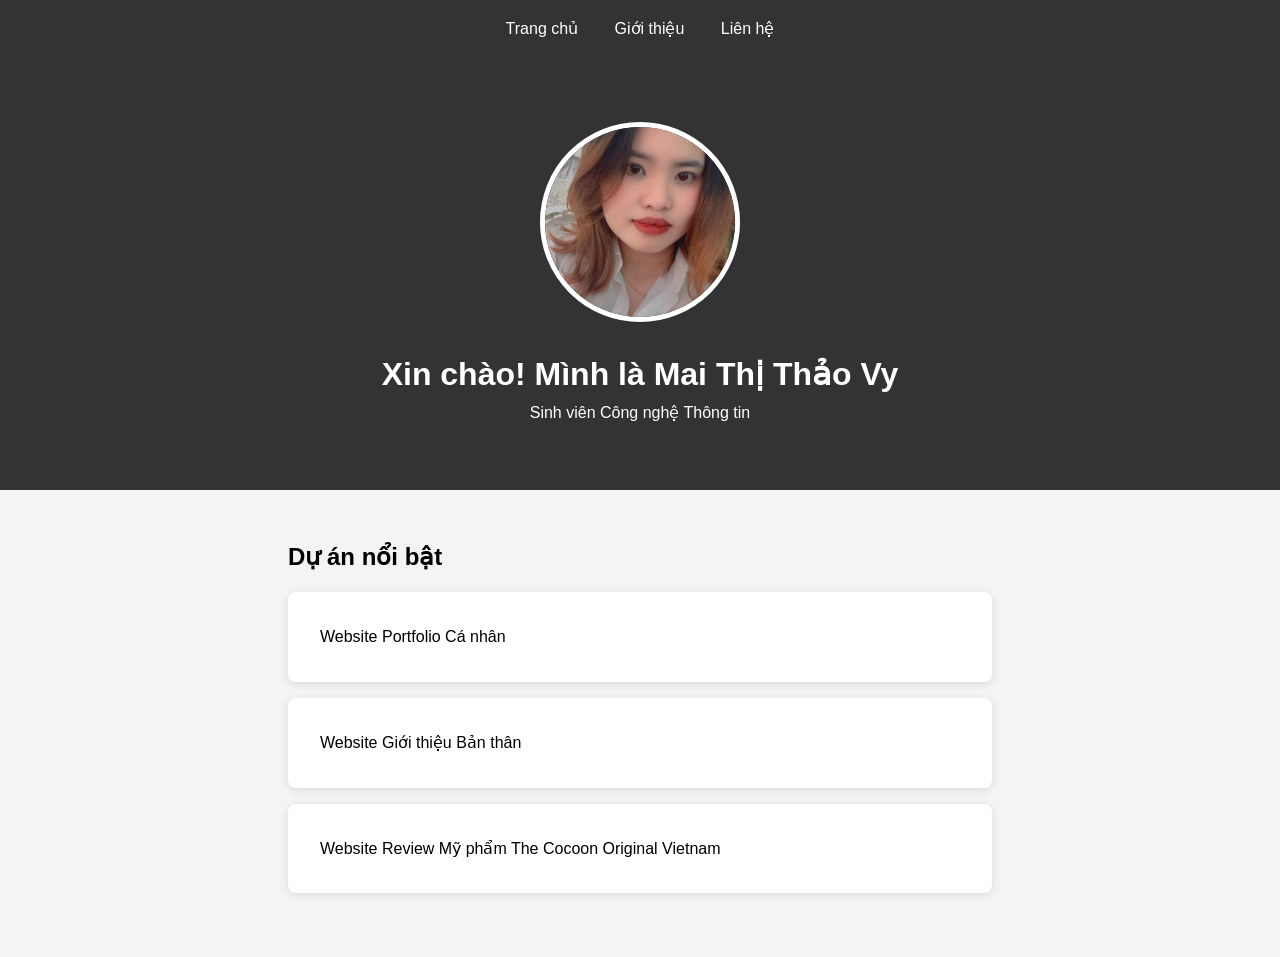
==== index.html @ c0f27c7c "Add files via upload" ====
<!DOCTYPE html>
<html lang="vi">
<head>
    <meta charset="UTF-8">
    <meta name="viewport" content="width=device-width, initial-scale=1.0">
    <title>Mai Thị Thảo Vy - Portfolio</title>
    <link rel="stylesheet" href="style.css">
</head>
<body>
    <nav>
        <a href="index.html">Trang chủ</a>
        <a href="about.html">Giới thiệu</a>
        <a href="contact.html">Liên hệ</a>
    </nav>

    <header>
		<img src="avatar.jpg" alt="Ảnh đại diện" class="avatar">
        <h1>Xin chào! Mình là Mai Thị Thảo Vy</h1>
        <p>Sinh viên Công nghệ Thông tin</p>
    </header>

<section>
    <h2>Dự án nổi bật</h2>
    <div class="project">Website Portfolio Cá nhân</div>
    <div class="project">Website Giới thiệu Bản thân</div>
    <div class="project">Website Review Mỹ phẩm The Cocoon Original Vietnam</div>
</section>

<script src="js/script.js"></script>

</body>
</html>
---- style.css ----
* { margin: 0; padding: 0; box-sizing: border-box; }
body {	
	font-family: 'Segoe UI', sans-serif; 
	line-height: 1.6; 
	background: #f4f4f4; 
}
nav { 
	background: #333; 
	padding: 1rem; 
	text-align: center; 
}
nav a { 
	color: white; 
	margin: 0 1rem; 
	text-decoration: none; 
}
header { 
	text-align: center; 
	padding: 4rem 2rem; 
	background: #333; 
	color: white; 
}
section { 
	padding: 3rem; 
	max-width: 800px; 
	margin: 0 auto; 
}
.project { 
	background: white; 
	padding: 2rem; 
	margin: 1rem 0; 
	border-radius: 8px; 
	box-shadow: 0 2px 10px rgba(0,0,0,0.1); 
	}
.avatar{
    width:200px;
    height:200px;
    border-radius:50%;
    object-fit:cover;
    margin-bottom:20px;
    border:5px solid white;
}
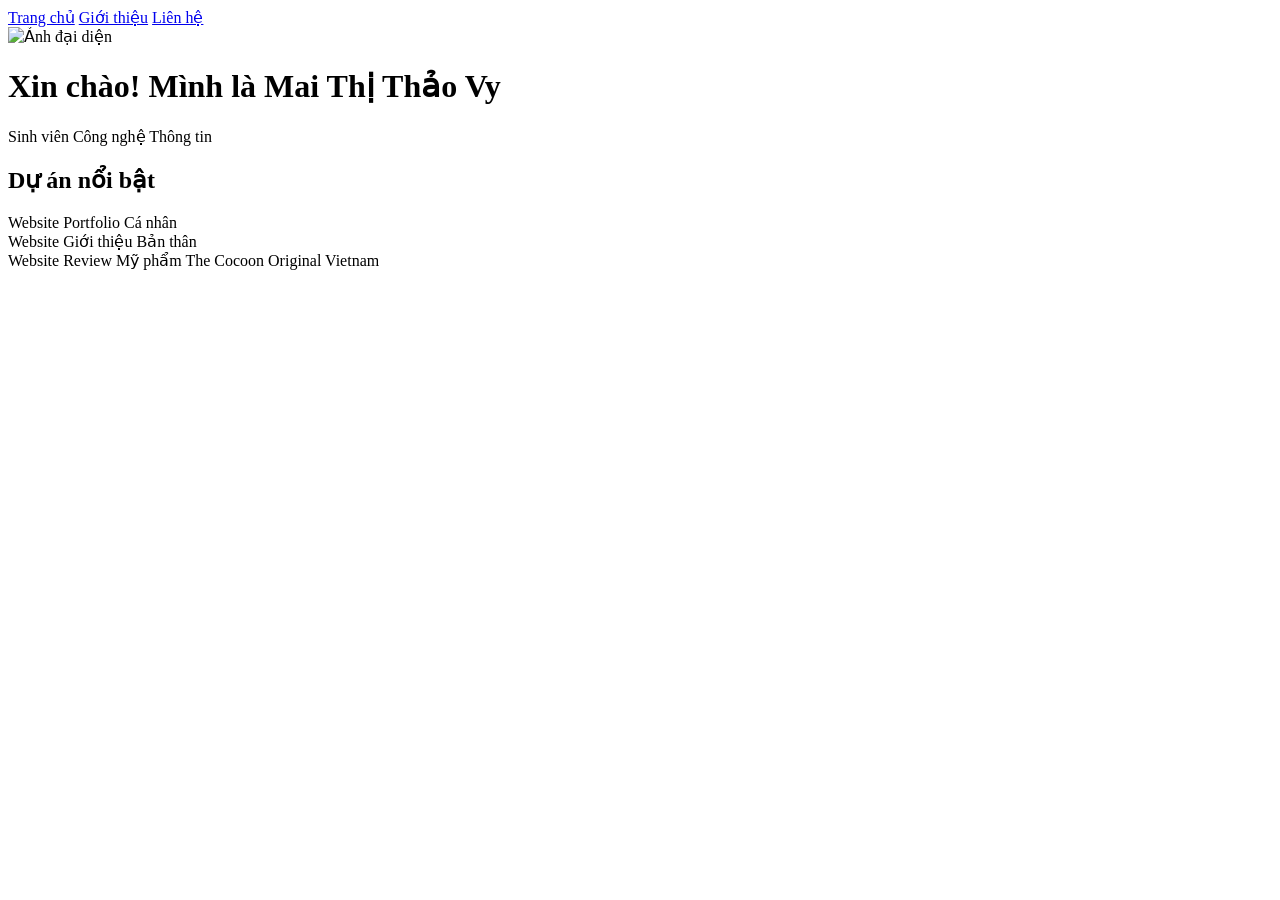
==== commit b1cfda76: "Add files via upload" ====
--- a/index.html
+++ b/index.html
@@ -4,7 +4,7 @@
     <meta charset="UTF-8">
     <meta name="viewport" content="width=device-width, initial-scale=1.0">
     <title>Mai Thị Thảo Vy - Portfolio</title>
-    <link rel="stylesheet" href="style.css">
+    <link rel="stylesheet" href="css/style.css">
 </head>
 <body>
     <nav>
@@ -14,7 +14,7 @@
     </nav>
 
     <header>
-		<img src="avatar.jpg" alt="Ảnh đại diện" class="avatar">
+		<img src="images/avatar.jpg" alt="Ảnh đại diện" class="avatar">
         <h1>Xin chào! Mình là Mai Thị Thảo Vy</h1>
         <p>Sinh viên Công nghệ Thông tin</p>
     </header>
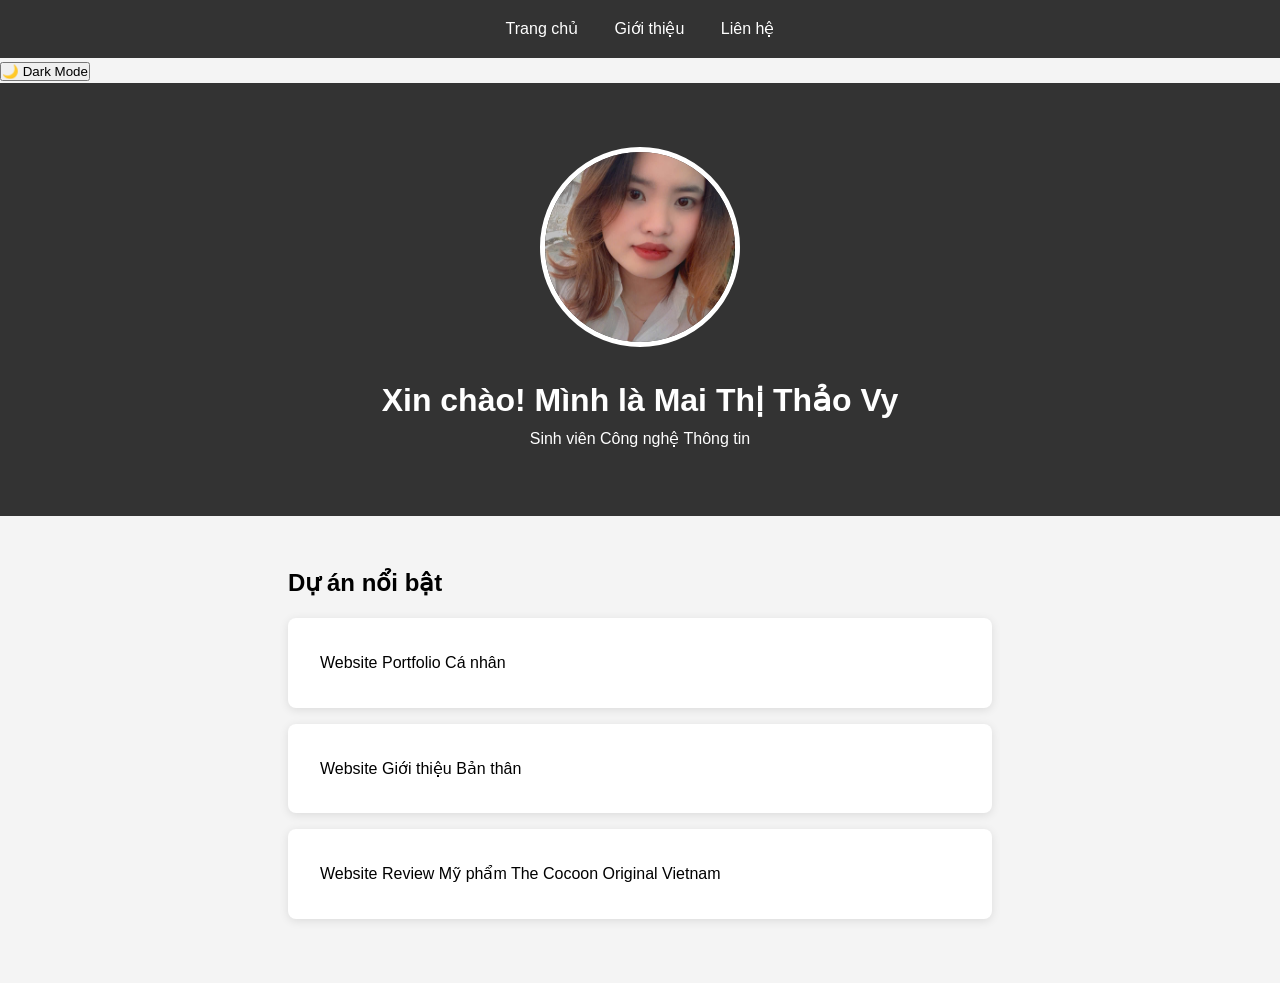
==== commit 0b11f609: "Update index.html" ====
--- a/index.html
+++ b/index.html
@@ -12,7 +12,7 @@
         <a href="about.html">Giới thiệu</a>
         <a href="contact.html">Liên hệ</a>
     </nav>
-
+		 <button id="themeBtn">🌙 Dark Mode</button>
     <header>
 		<img src="images/avatar.jpg" alt="Ảnh đại diện" class="avatar">
         <h1>Xin chào! Mình là Mai Thị Thảo Vy</h1>
--- a/css/style.css
+++ b/css/style.css
@@ -0,0 +1,47 @@
+* { margin: 0; padding: 0; box-sizing: border-box; }
+body {	
+	font-family: 'Segoe UI', sans-serif; 
+	line-height: 1.6; 
+	background: #f4f4f4; 
+}
+nav { 
+	background: #333; 
+	padding: 1rem; 
+	text-align: center; 
+}
+nav a { 
+	color: white; 
+	margin: 0 1rem; 
+	text-decoration: none; 
+}
+header { 
+	text-align: center; 
+	padding: 4rem 2rem; 
+	background: #333; 
+	color: white; 
+}
+section { 
+	padding: 3rem; 
+	max-width: 800px; 
+	margin: 0 auto; 
+}
+.project { 
+	background: white; 
+	padding: 2rem; 
+	margin: 1rem 0; 
+	border-radius: 8px; 
+	box-shadow: 0 2px 10px rgba(0,0,0,0.1); 
+	}
+.avatar{
+    width:200px;
+    height:200px;
+    border-radius:50%;
+    object-fit:cover;
+    margin-bottom:20px;
+    border:5px solid white;
+}
+.project-grid{
+    display:grid;
+    grid-template-columns:repeat(auto-fit,minmax(250px,1fr));
+    gap:20px;
+}
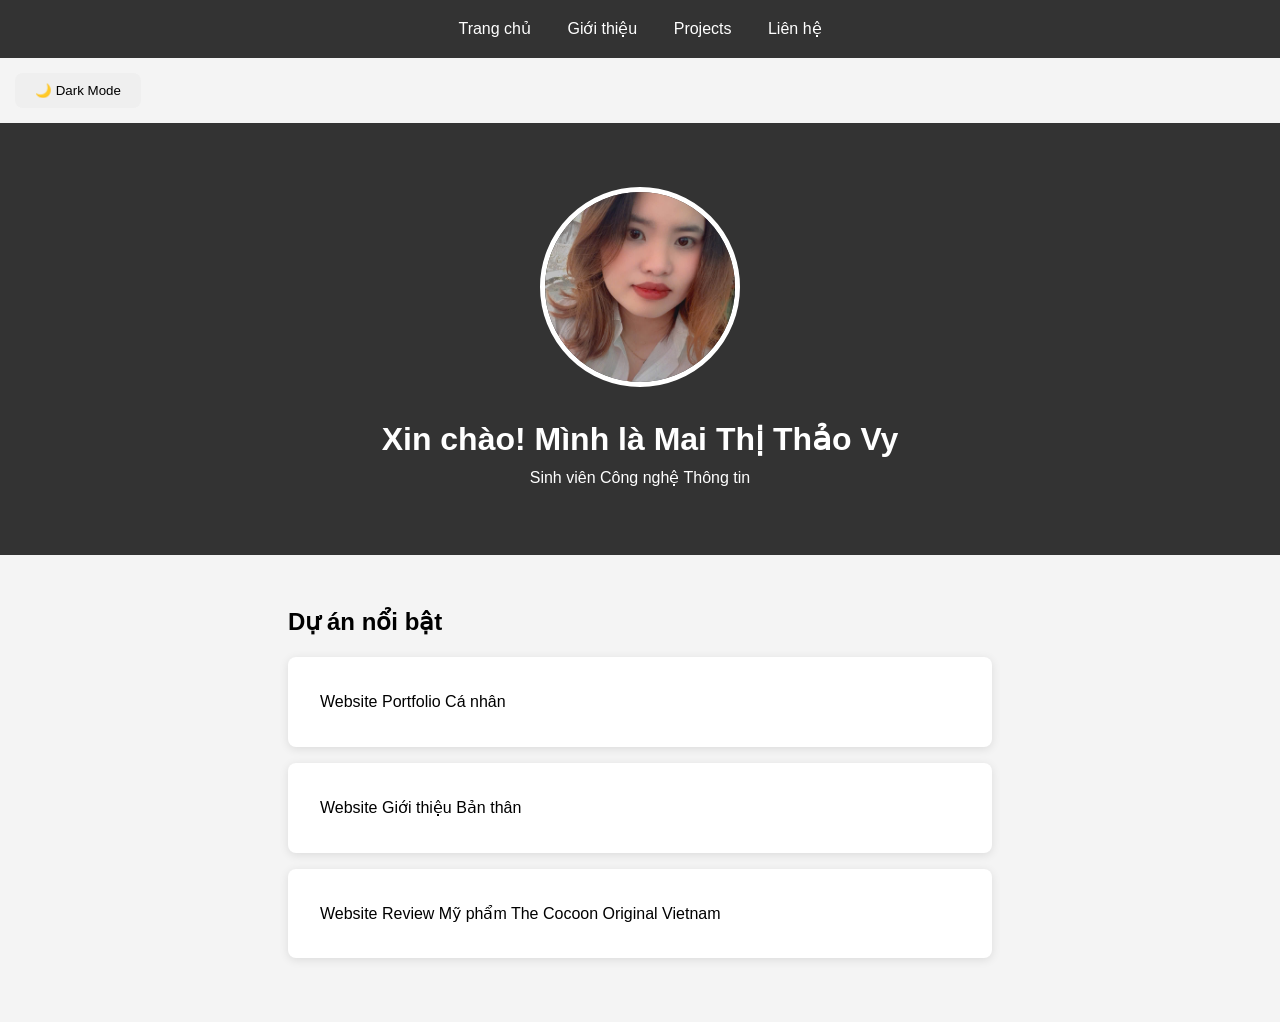
==== commit abef69b6: "Update index.html" ====
--- a/index.html
+++ b/index.html
@@ -10,6 +10,7 @@
     <nav>
         <a href="index.html">Trang chủ</a>
         <a href="about.html">Giới thiệu</a>
+		<a href="projects.html">Projects</a>
         <a href="contact.html">Liên hệ</a>
     </nav>
 		 <button id="themeBtn">🌙 Dark Mode</button>
--- a/css/style.css
+++ b/css/style.css
@@ -45,3 +45,32 @@
     grid-template-columns:repeat(auto-fit,minmax(250px,1fr));
     gap:20px;
 }
+.dark{
+    background:#111;
+    color:white;
+}
+
+.dark .project{
+    background:#222;
+    color:white;
+}
+#themeBtn{
+    margin:15px;
+    padding:10px 20px;
+    border:none;
+    border-radius:8px;
+    cursor:pointer;
+}
+@media(max-width:768px){
+
+nav a{
+display:block;
+margin:10px 0;
+}
+
+.avatar{
+width:150px;
+height:150px;
+}
+
+}
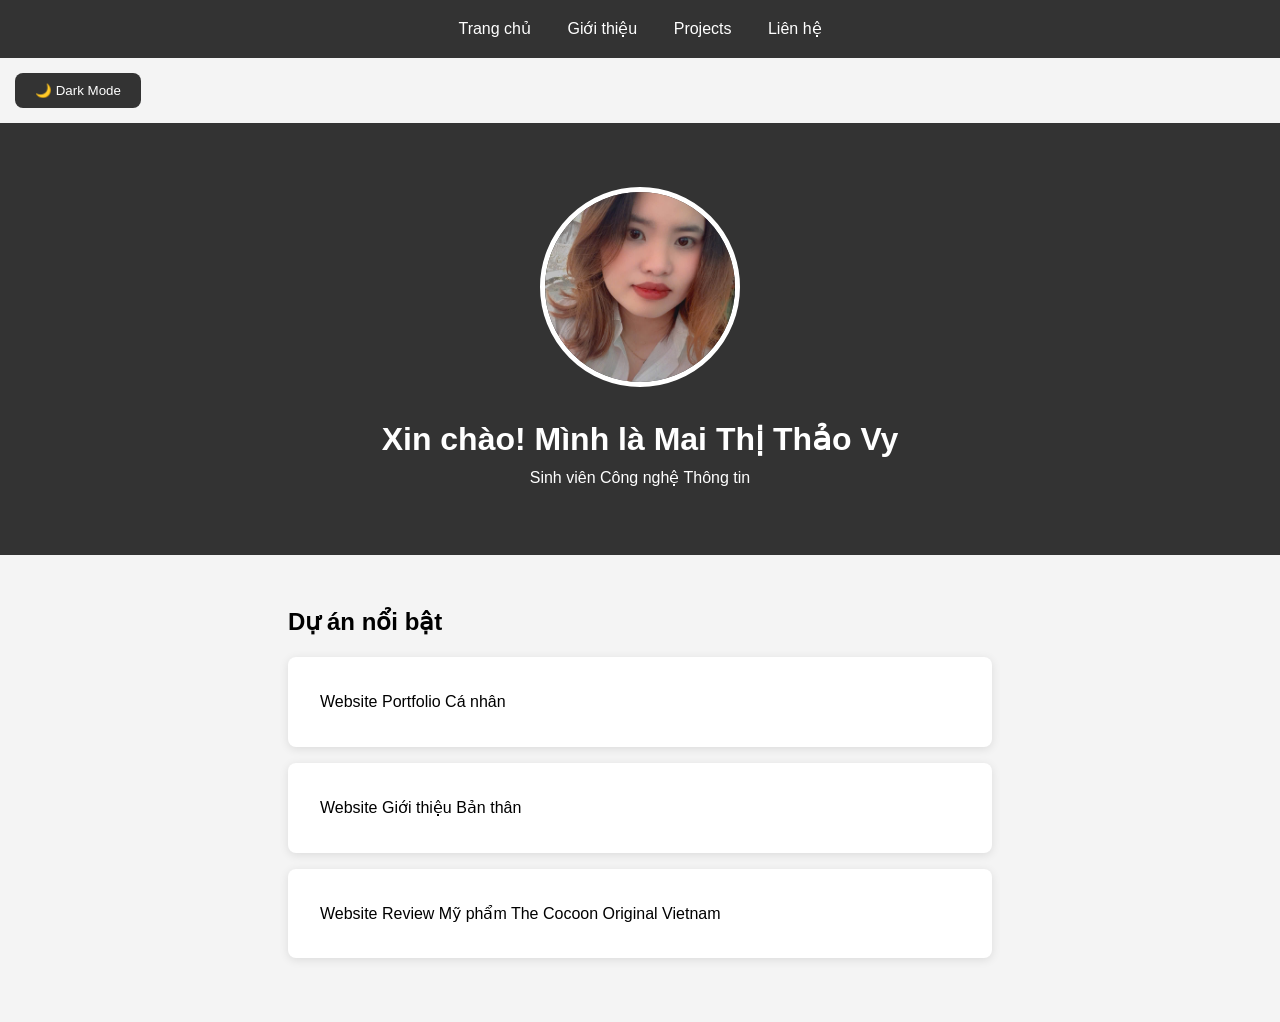
==== commit 3f616d15: "Update index.html" ====
--- a/css/style.css
+++ b/css/style.css
@@ -74,3 +74,54 @@
 }
 
 }
+.fade{
+    opacity:0;
+    transform:translateY(30px);
+    transition:1s;
+}
+
+.fade.show{
+    opacity:1;
+    transform:translateY(0);
+}
+.dark nav{
+    background:#222;
+}
+
+.dark header{
+    background:#000;
+}
+
+.dark a{
+    color:#ffb6c1;
+}
+form{
+    display:flex;
+    flex-direction:column;
+    gap:15px;
+    margin-top:20px;
+}
+
+input, textarea{
+    padding:12px;
+    border:1px solid #ccc;
+    border-radius:8px;
+    font-size:16px;
+}
+
+textarea{
+    min-height:120px;
+}
+
+button{
+    padding:12px;
+    background:#333;
+    color:white;
+    border:none;
+    border-radius:8px;
+    cursor:pointer;
+}
+
+button:hover{
+    opacity:0.9;
+}
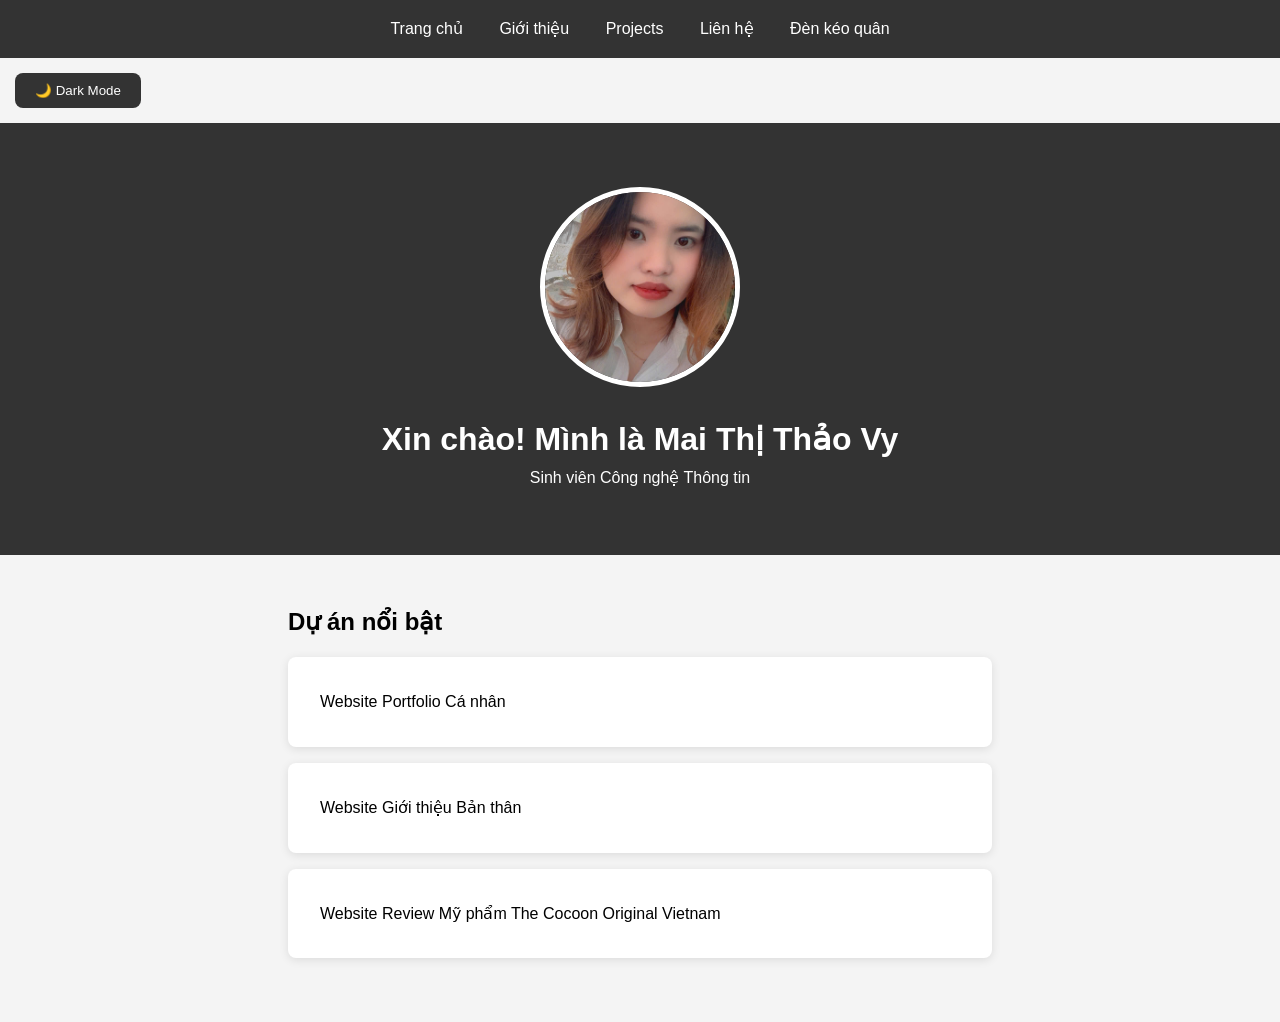
==== commit 94b371c9: "Update index.html" ====
--- a/index.html
+++ b/index.html
@@ -12,6 +12,7 @@
         <a href="about.html">Giới thiệu</a>
 		<a href="projects.html">Projects</a>
         <a href="contact.html">Liên hệ</a>
+		<a href="denkeoquan.html">Đèn kéo quân</a>
     </nav>
 		 <button id="themeBtn">🌙 Dark Mode</button>
     <header>
